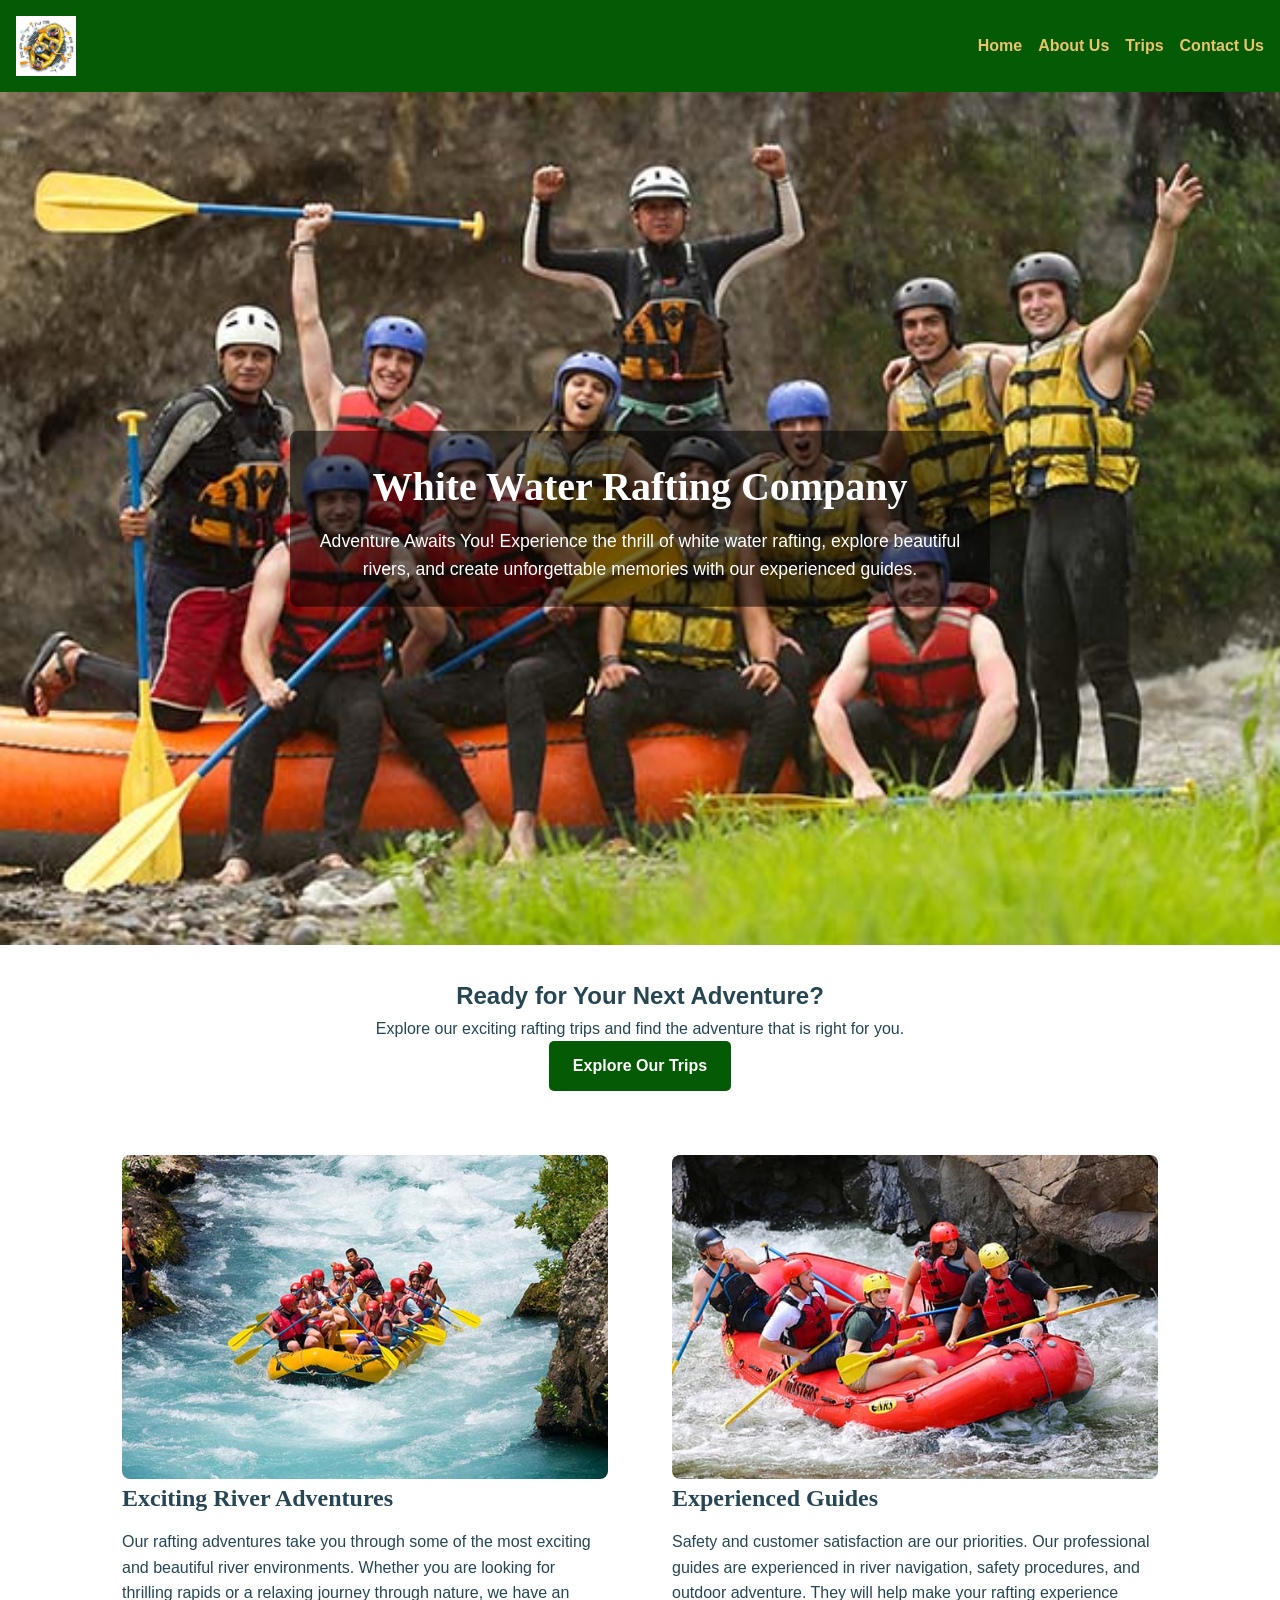
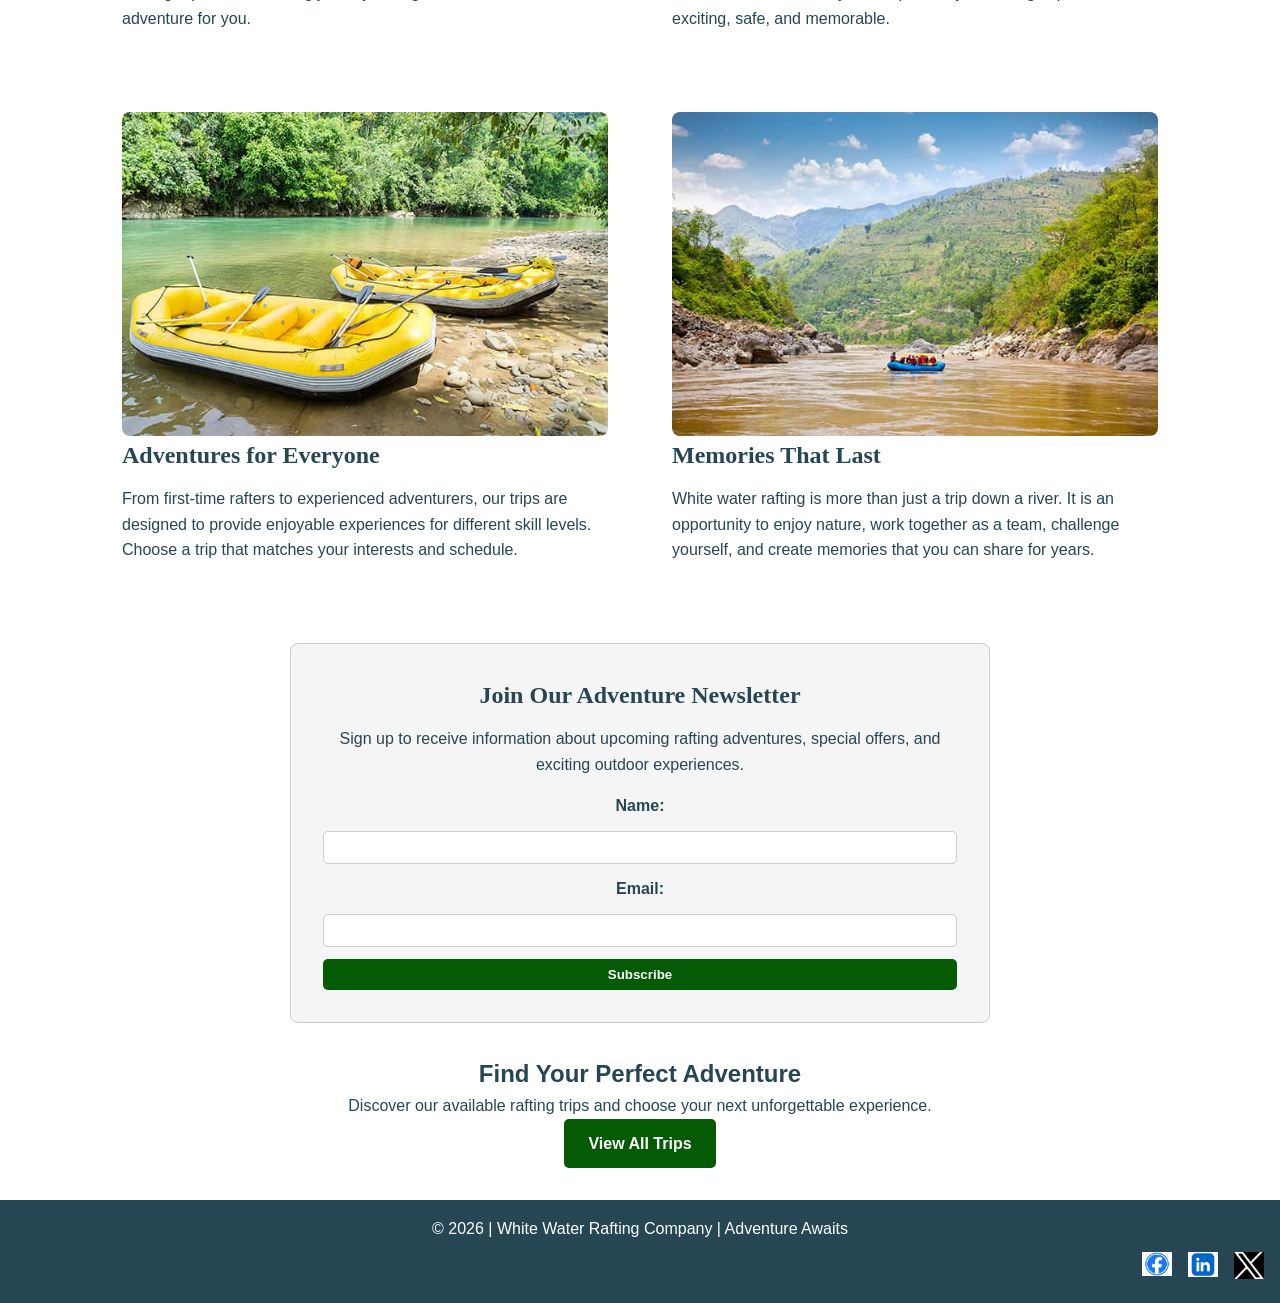
==== wwr/index.html @ 98fdddbc "added trips to header" ====
<!doctype html>
<html lang="en-US">

<head>
    <meta charset="utf-8">
    <meta name="viewport" content="width=device-width, initial-scale=1">

    <title>White Water Rafting Company | Home</title>

    <meta name="description"
      content="Experience exciting white water rafting adventures with professional guides, beautiful rivers, and unforgettable outdoor experiences.">

    <meta name="author" content="Julius Conteh">

    <link rel="stylesheet" href="styles/rafting.css">
</head>

<body>

    <header>
        <img src="images/z-raftingcompas.jpg" alt="White Water Rafting Company logo" width="100">

        <nav>
            <a href="index.html">Home</a>
            <a href="about.html">About Us</a>
            <a href="trips.html">Trips</a>
            <a href="contact.html">Contact Us</a>
        </nav>
    </header>

    <main>

        <!-- =====================================================
             HERO SECTION
             ===================================================== -->

        <section class="hero">

            <img src="images/rafting-hero.jpg"
              alt="Rafters enjoying an exciting white water rafting adventure">

            <div class="hero-content">

                <h1>White Water Rafting Company</h1>

                <p>
                    Adventure Awaits You! Experience the thrill of
                    white water rafting, explore beautiful rivers,
                    and create unforgettable memories with our
                    experienced guides.
                </p>

            </div>

        </section>


        <!-- =====================================================
             CALL TO ACTION
             ===================================================== -->

        <section class="cta">

            <h2>Ready for Your Next Adventure?</h2>

            <p>
                Explore our exciting rafting trips and find the
                adventure that is right for you.
            </p>

            <a href="trips.html">Explore Our Trips</a>

        </section>


        <!-- =====================================================
             HOME PAGE INFORMATION GRID
             ===================================================== -->

        <section class="home-grid">

            <article>

                <img src="images/adventure1.jpg"
                  alt="Rafters navigating challenging white water rapids">

                <h2>Exciting River Adventures</h2>

                <p>
                    Our rafting adventures take you through some of
                    the most exciting and beautiful river environments.
                    Whether you are looking for thrilling rapids or
                    a relaxing journey through nature, we have an
                    adventure for you.
                </p>

            </article>


            <article>

                <img src="images/adventure2.jpg" alt="Rafters enjoying a scenic river adventure">

                <h2>Experienced Guides</h2>

                <p>
                    Safety and customer satisfaction are our priorities.
                    Our professional guides are experienced in river
                    navigation, safety procedures, and outdoor adventure.
                    They will help make your rafting experience exciting,
                    safe, and memorable.
                </p>

            </article>


            <article>

                <img src="images/adventure3.jpg"
                  alt="Visitors enjoying a half day white water rafting adventure">

                <h2>Adventures for Everyone</h2>

                <p>
                    From first-time rafters to experienced adventurers,
                    our trips are designed to provide enjoyable
                    experiences for different skill levels. Choose
                    a trip that matches your interests and schedule.
                </p>

            </article>


            <article>

                <img src="images/adventure4.jpg" alt="Rafters enjoying an exciting river adventure">

                <h2>Memories That Last</h2>

                <p>
                    White water rafting is more than just a trip down
                    a river. It is an opportunity to enjoy nature,
                    work together as a team, challenge yourself, and
                    create memories that you can share for years.
                </p>

            </article>

        </section>


        <!-- =====================================================
             NEWSLETTER
             ===================================================== -->

        <section class="newsletter">

            <h2>Join Our Adventure Newsletter</h2>

            <p>
                Sign up to receive information about upcoming rafting
                adventures, special offers, and exciting outdoor
                experiences.
            </p>

            <form>

                <label for="newsletter-name">Name:</label>

                <input type="text" id="newsletter-name" name="newsletter-name" required>

                <label for="newsletter-email">Email:</label>

                <input type="email" id="newsletter-email" name="newsletter-email" required>

                <button type="submit">
                    Subscribe
                </button>

            </form>

        </section>


        <!-- =====================================================
             FINAL CALL TO ACTION
             ===================================================== -->

        <section class="cta">

            <h2>Find Your Perfect Adventure</h2>

            <p>
                Discover our available rafting trips and choose
                your next unforgettable experience.
            </p>

            <a href="trips.html">View All Trips</a>

        </section>

    </main>


    <!-- =========================================================
         FOOTER
         ========================================================= -->

    <footer>

        <p>
            &copy; 2026 | White Water Rafting Company | Adventure Awaits
        </p>

        <nav class="socialmedia">

            <a href="https://facebook.com/julius.conteh.562" target="_blank"
              rel="noopener noreferrer">

                <img src="images/facebook-icon.png" alt="Facebook">

            </a>

            <a href="https://linkedin.com/in/julius-conteh-005b872a8" target="_blank"
              rel="noopener noreferrer">

                <img src="images/linkedin-icon.png" alt="LinkedIn">

            </a>

            <a href="https://twitter.com" target="_blank" rel="noopener noreferrer">

                <img src="images/twitter-icon.png" alt="Twitter">

            </a>

        </nav>

    </footer>

</body>

</html>
---- wwr/styles/rafting.css ----
/* =========================================================
   WHITEWATER RAFTING WEBSITE
   rafting.css
   ========================================================= */

/* =========================================================
   COLOR AND FONT VARIABLES
   ========================================================= */

:root {
    --primary-color: #055a05;
    --secondary-color: #f4a261;
    --accent1-color: #264653;
    --accent2-color: #e9c46a;

    --heading-font: "Times New Roman", Georgia, serif;
    --body-font: Arial, Helvetica, sans-serif;
}

/* =========================================================
   GENERAL RESET
   ========================================================= */

* {
    margin: 0;
    padding: 0;
    box-sizing: border-box;
}

/* =========================================================
   BODY
   ========================================================= */

body {
    font-family: var(--body-font);
    line-height: 1.6;
    color: var(--accent1-color);
    background-color: #fff;
}

img {
    max-width: 100%;
}

/* =========================================================
   HEADER
   ========================================================= */

header {
    background-color: var(--primary-color);
    color: var(--accent2-color);
    padding: 1rem;

    display: grid;
    grid-template-columns: auto 1fr;
    align-items: center;
}

header img {
    max-height: 60px;
    width: auto;
}

/* =========================================================
   NAVIGATION
   ========================================================= */

nav {
    display: flex;
    justify-content: flex-end;
    gap: 1rem;
}

nav a {
    color: var(--accent2-color);
    text-decoration: none;
    font-weight: bold;
}

nav a:hover {
    color: var(--secondary-color);
}

/* =========================================================
   GENERAL BOX SECTIONS
   ========================================================= */

.box {
    border: 1px solid #ccc;
    padding: 20px;
    background-color: var(--accent2-color);
    color: var(--accent1-color);
    border-radius: 5px;
}

/* =========================================================
   HOME PAGE - HERO SECTION
   ========================================================= */

/*
   The hero is positioned relative so that the
   hero heading/message can be positioned absolutely
   over the image.
*/

.hero {
    position: relative;
    width: 100%;
    overflow: hidden;
}

.hero img {
    display: block;
    width: 100%;
    height: auto;
}

/*
   Text positioned over the hero image.
   This satisfies the assignment requirement
   for absolute positioning.
*/

.hero-content {
    position: absolute;
    top: 50%;
    left: 50%;

    transform: translate(-50%, -50%);

    width: 80%;
    max-width: 700px;

    text-align: center;

    color: white;

    background-color: rgba(0, 0, 0, 0.55);

    padding: 1.5rem;

    border-radius: 8px;
}

.hero-content h1 {
    font-family: var(--heading-font);
    font-size: 2.5rem;
    margin-bottom: 0.5rem;
}

.hero-content p {
    font-size: 1.1rem;
}

/* =========================================================
   HOME PAGE - CALL TO ACTION
   ========================================================= */

.cta {
    text-align: center;
    margin: 2rem 0;
}

.cta a {
    display: inline-block;

    background-color: var(--primary-color);
    color: white;

    padding: 0.75rem 1.5rem;

    text-decoration: none;
    font-weight: bold;

    border-radius: 5px;
}

.cta a:hover {
    background-color: var(--secondary-color);
    color: var(--accent1-color);
}

/* =========================================================
   HOME PAGE - NEWSLETTER
   ========================================================= */

.newsletter {
    max-width: 700px;
    margin: 2rem auto;
    padding: 2rem;

    text-align: center;

    background-color: #f5f5f5;

    border: 1px solid #ccc;
    border-radius: 8px;
}

.newsletter h2 {
    font-family: var(--heading-font);
    margin-bottom: 0.75rem;
}

.newsletter p {
    margin-bottom: 1rem;
}

/* =========================================================
   HOME PAGE - CSS GRID
   ========================================================= */

/*
   This grid provides the required multi-column
   layout and prevents the page from becoming
   a simple single-column flow.
*/

.home-grid {
    max-width: 1100px;

    margin: 2rem auto;

    padding: 1rem;

    display: grid;

    grid-template-columns: 1fr 1fr;

    gap: 2rem;
}

.home-grid article {
    padding: 1rem;
}

.home-grid h2 {
    font-family: var(--heading-font);
    color: var(--accent1-color);
    margin-bottom: 0.75rem;
}

.home-grid p {
    margin-bottom: 1rem;
}

/*
   Image width is responsive while height remains
   automatic so the original image aspect ratio
   is preserved.
*/

.home-grid img {
    display: block;

    width: 100%;
    height: auto;

    border-radius: 8px;
}

/* =========================================================
   CONTACT PAGE - TWO COLUMN GRID
   ========================================================= */

.contact-grid {
    display: grid;

    grid-template-columns: 1fr 1fr;

    gap: 2rem;

    max-width: 1000px;

    margin: 2rem auto;
}

/* =========================================================
   CONTACT FORM
   ========================================================= */

form {
    display: flex;
    flex-direction: column;
    gap: 0.75rem;
}

form label {
    font-weight: bold;
}

form input,
form textarea,
form button {
    padding: 0.5rem;

    border: 1px solid #ccc;

    border-radius: 5px;

    font-family: var(--body-font);
}

form textarea {
    resize: vertical;
}

form button {
    background-color: var(--primary-color);

    color: white;

    font-weight: bold;

    cursor: pointer;

    border: none;
}

form button:hover {
    background-color: var(--secondary-color);
    color: var(--accent1-color);
}

/* =========================================================
   EMPLOYEE PROFILES
   ========================================================= */

.employees {
    max-width: 1000px;

    margin: 2rem auto;
}

.center-heading {
    text-align: center;

    font-family: var(--heading-font);

    margin-bottom: 1rem;
}

.employee-row {
    display: flex;

    justify-content: center;

    gap: 2rem;

    flex-wrap: nowrap;
}

.employee-row figure {
    text-align: center;
}

.employee-row img {
    width: 150px;
    height: auto;

    border-radius: 50%;

    border: 2px solid var(--accent1-color);
}

.employee-row figcaption {
    margin-top: 0.5rem;

    font-weight: bold;

    color: var(--accent1-color);
}

/* =========================================================
   GOOGLE MAP
   ========================================================= */

iframe {
    border-radius: 5px;

    border: none;

    width: 100%;

    height: 300px;
}

/* =========================================================
   FOOTER
   ========================================================= */

footer {
    background-color: var(--accent1-color);

    color: white;

    text-align: center;

    padding: 1rem;

    position: relative;
}

/* =========================================================
   SOCIAL MEDIA
   ========================================================= */

footer nav.socialmedia {
    margin-top: 10px;

    display: flex;

    justify-content: flex-end;

    gap: 1rem;
}

footer nav.socialmedia a img {
    width: 30px;
    height: auto;
}

/* =========================================================
   MAIN HEADING
   ========================================================= */

.main-heading {
    text-align: center;

    font-family: var(--heading-font);

    margin: 1rem 0;

    font-size: 2rem;

    color: var(--accent1-color);
}

/* =========================================================
   RESPONSIVE DESIGN
   ========================================================= */

@media (max-width: 700px) {

    /* Header */

    header {
        grid-template-columns: 1fr;

        text-align: center;
    }

    /* Navigation */

    nav {
        justify-content: center;

        flex-wrap: wrap;

        margin-top: 1rem;
    }

    /* Hero */

    .hero-content {
        width: 90%;

        padding: 1rem;
    }

    .hero-content h1 {
        font-size: 1.8rem;
    }

    .hero-content p {
        font-size: 0.95rem;
    }

    /* Home grid */

    .home-grid {
        grid-template-columns: 1fr;

        gap: 1rem;
    }

    /* Contact grid */

    .contact-grid {
        grid-template-columns: 1fr;

        padding: 1rem;
    }

    /* Employees */

    .employee-row {
        flex-wrap: wrap;
    }

    /* Newsletter */

    .newsletter {
        margin: 2rem 1rem;
    }

    /* CTA */

    .cta {
        padding: 0 1rem;
    }
}

/* =========================================================
   TRIPS PAGE
   ========================================================= */

.trips-intro {
    max-width: 1000px;
    margin: 2rem auto;
    padding: 0 1rem;
    text-align: center;
}

.trips-intro p {
    max-width: 800px;
    margin: 0 auto;
}

/* =========================================================
   TRIPS CALL TO ACTION
   ========================================================= */

.trip-cta {
    max-width: 900px;
    margin: 2rem auto;
    padding: 2rem;

    text-align: center;

    background-color: var(--accent2-color);

    border-radius: 8px;
}

.trip-cta h2 {
    font-family: var(--heading-font);
    margin-bottom: 0.75rem;
}

.trip-cta p {
    margin-bottom: 1rem;
}

.trip-cta a {
    display: inline-block;

    background-color: var(--primary-color);
    color: white;

    padding: 0.75rem 1.5rem;

    text-decoration: none;
    font-weight: bold;

    border-radius: 5px;
}

.trip-cta a:hover {
    background-color: var(--secondary-color);
    color: var(--accent1-color);
}

/* =========================================================
   TRIP CARDS GRID
   ========================================================= */

.trips-grid {
    max-width: 1100px;

    margin: 2rem auto;

    padding: 1rem;

    display: grid;

    grid-template-columns: repeat(2, 1fr);

    gap: 2rem;
}

/* =========================================================
   INDIVIDUAL TRIP CARD
   ========================================================= */

.trip-card {
    background-color: #f5f5f5;

    border: 1px solid #ccc;

    border-radius: 8px;

    overflow: hidden;

    box-shadow: 0 2px 6px rgba(0, 0, 0, 0.15);
}

.trip-card img {
    display: block;

    width: 100%;
    height: auto;
}

.trip-content {
    padding: 1.25rem;
}

.trip-content h2 {
    font-family: var(--heading-font);

    color: var(--accent1-color);

    margin-bottom: 0.75rem;
}

.trip-content p {
    margin-bottom: 0.75rem;
}

/* =========================================================
   TRIP TABLE
   ========================================================= */

.trip-table-section {
    max-width: 1100px;

    margin: 3rem auto;

    padding: 1rem;
}

.trip-table-section h2 {
    font-family: var(--heading-font);

    text-align: center;

    margin-bottom: 0.75rem;
}

.trip-table-section > p {
    text-align: center;

    max-width: 800px;

    margin: 0 auto 1.5rem;
}

/*
   Allows the table to scroll horizontally on
   smaller screens without breaking the page.
*/

.table-container {
    width: 100%;

    overflow-x: auto;
}

table {
    width: 100%;

    border-collapse: collapse;

    background-color: white;
}

th,
td {
    border: 1px solid #ccc;

    padding: 0.9rem;

    text-align: left;
}

th {
    background-color: var(--primary-color);

    color: white;

    font-weight: bold;
}

tr:nth-child(even) {
    background-color: #f5f5f5;
}

tr:hover {
    background-color: var(--accent2-color);
}

/* =========================================================
   TRIPS PAGE RESPONSIVE DESIGN
   ========================================================= */

@media (max-width: 700px) {

    .trips-grid {
        grid-template-columns: 1fr;
    }

    .trip-cta {
        margin: 2rem 1rem;
    }

    .trip-table-section {
        margin: 2rem 1rem;
    }

    th,
    td {
        padding: 0.6rem;
        font-size: 0.9rem;
    }
}
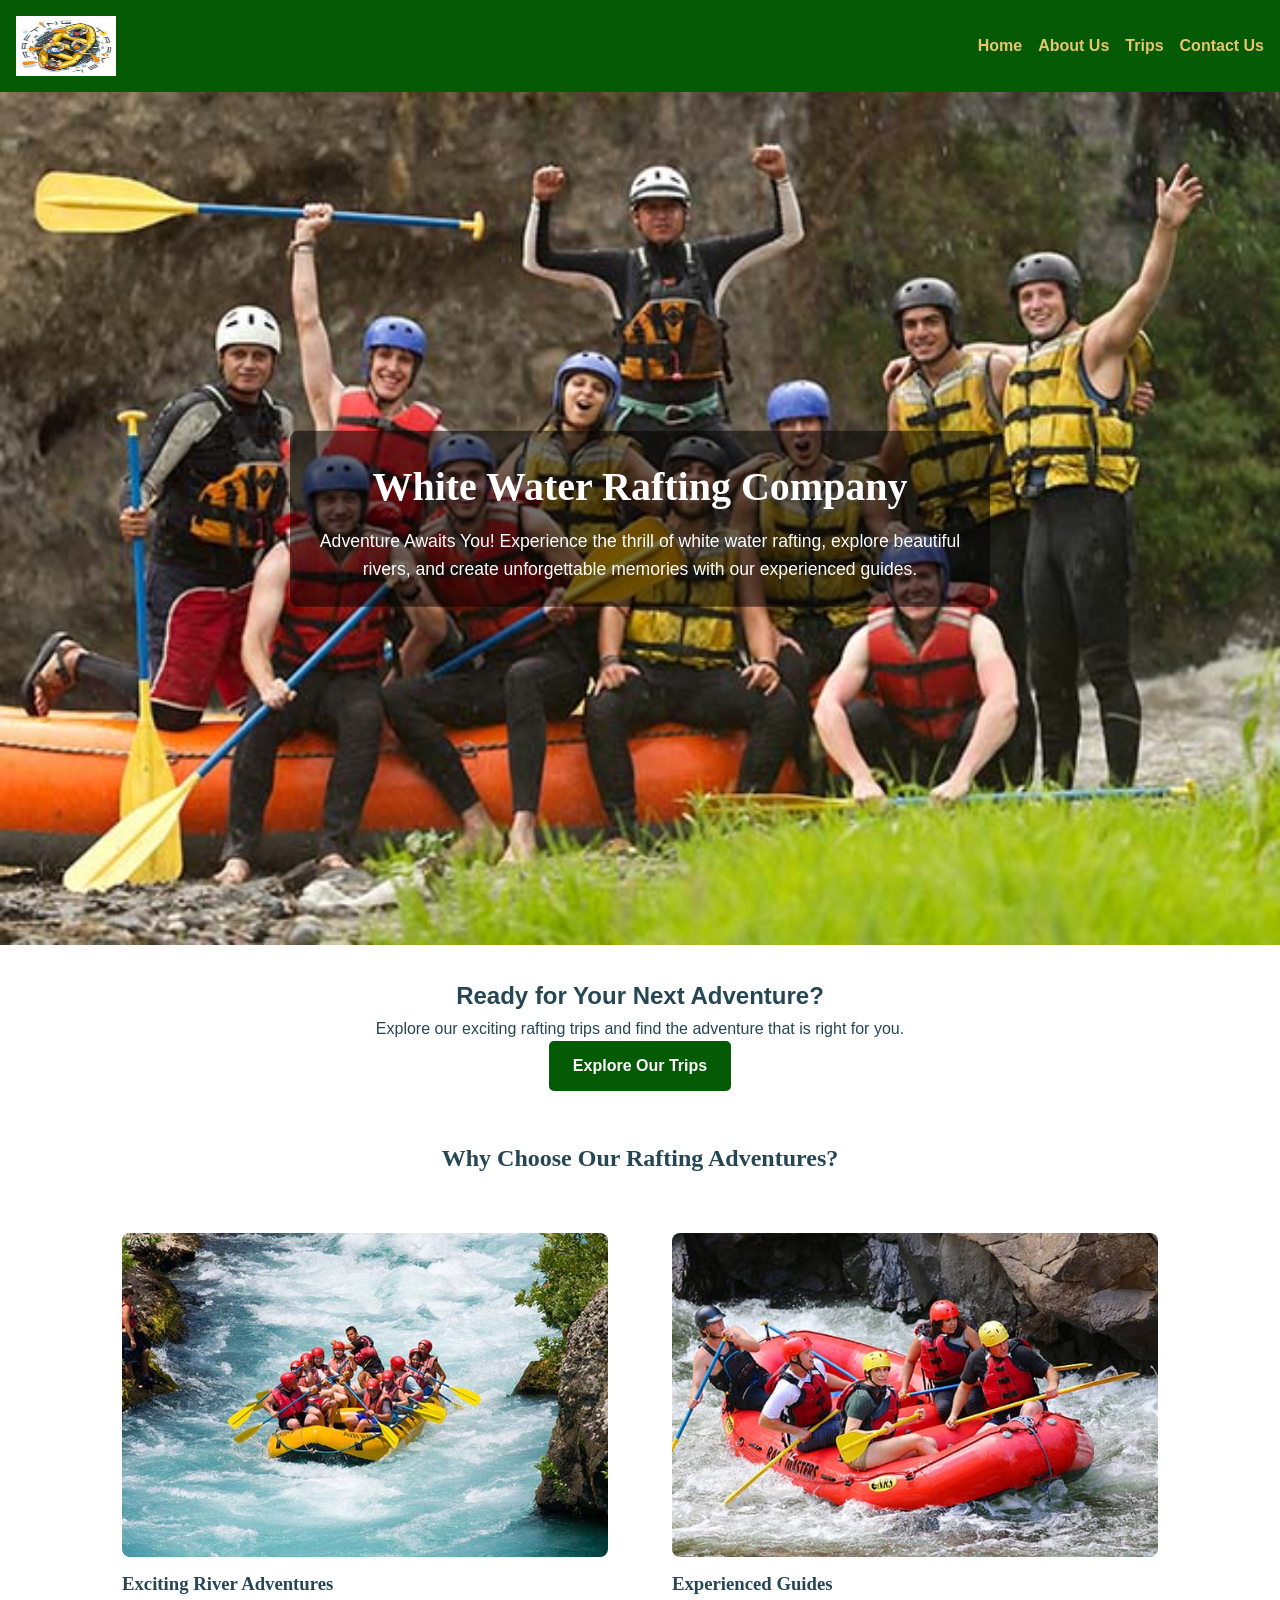
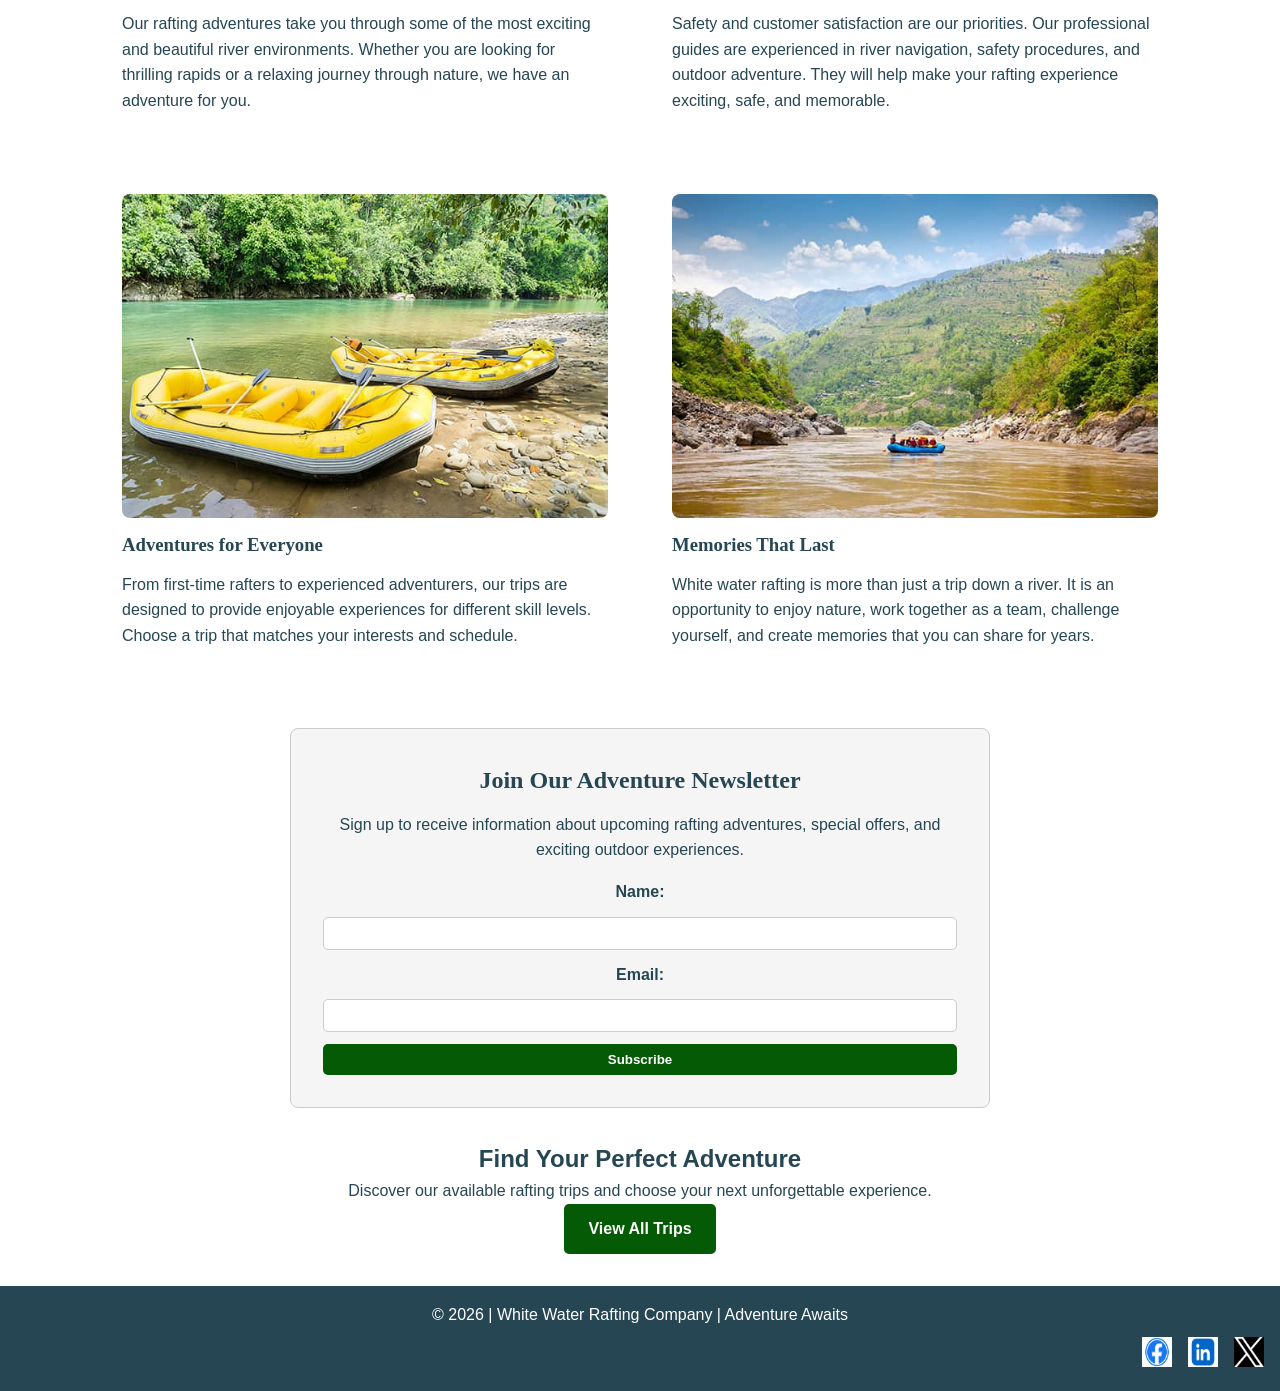
==== commit 49bf474c: "added &copy to the footer in trips.html" ====
--- a/wwr/index.html
+++ b/wwr/index.html
@@ -30,10 +30,7 @@
 
     <main>
 
-        <!-- =====================================================
-             HERO SECTION
-             ===================================================== -->
-
+        <!-- HERO SECTION -->
         <section class="hero">
 
             <img src="images/rafting-hero.jpg"
@@ -54,11 +51,7 @@
 
         </section>
 
-
-        <!-- =====================================================
-             CALL TO ACTION
-             ===================================================== -->
-
+        <!-- CALL TO ACTION -->
         <section class="cta">
 
             <h2>Ready for Your Next Adventure?</h2>
@@ -72,19 +65,17 @@
 
         </section>
 
-
-        <!-- =====================================================
-             HOME PAGE INFORMATION GRID
-             ===================================================== -->
-
+        <!-- HOME PAGE INFORMATION GRID -->
         <section class="home-grid">
+
+            <h2>Why Choose Our Rafting Adventures?</h2>
 
             <article>
 
                 <img src="images/adventure1.jpg"
                   alt="Rafters navigating challenging white water rapids">
 
-                <h2>Exciting River Adventures</h2>
+                <h3>Exciting River Adventures</h3>
 
                 <p>
                     Our rafting adventures take you through some of
@@ -96,12 +87,11 @@
 
             </article>
 
-
             <article>
 
                 <img src="images/adventure2.jpg" alt="Rafters enjoying a scenic river adventure">
 
-                <h2>Experienced Guides</h2>
+                <h3>Experienced Guides</h3>
 
                 <p>
                     Safety and customer satisfaction are our priorities.
@@ -113,13 +103,12 @@
 
             </article>
 
-
             <article>
 
                 <img src="images/adventure3.jpg"
                   alt="Visitors enjoying a half day white water rafting adventure">
 
-                <h2>Adventures for Everyone</h2>
+                <h3>Adventures for Everyone</h3>
 
                 <p>
                     From first-time rafters to experienced adventurers,
@@ -130,12 +119,11 @@
 
             </article>
 
-
             <article>
 
                 <img src="images/adventure4.jpg" alt="Rafters enjoying an exciting river adventure">
 
-                <h2>Memories That Last</h2>
+                <h3>Memories That Last</h3>
 
                 <p>
                     White water rafting is more than just a trip down
@@ -148,11 +136,7 @@
 
         </section>
 
-
-        <!-- =====================================================
-             NEWSLETTER
-             ===================================================== -->
-
+        <!-- NEWSLETTER -->
         <section class="newsletter">
 
             <h2>Join Our Adventure Newsletter</h2>
@@ -173,19 +157,13 @@
 
                 <input type="email" id="newsletter-email" name="newsletter-email" required>
 
-                <button type="submit">
-                    Subscribe
-                </button>
+                <button type="submit">Subscribe</button>
 
             </form>
 
         </section>
 
-
-        <!-- =====================================================
-             FINAL CALL TO ACTION
-             ===================================================== -->
-
+        <!-- FINAL CALL TO ACTION -->
         <section class="cta">
 
             <h2>Find Your Perfect Adventure</h2>
@@ -201,11 +179,7 @@
 
     </main>
 
-
-    <!-- =========================================================
-         FOOTER
-         ========================================================= -->
-
+    <!-- FOOTER -->
     <footer>
 
         <p>
--- a/wwr/styles/rafting.css
+++ b/wwr/styles/rafting.css
@@ -1,10 +1,6 @@
 /* =========================================================
-   WHITEWATER RAFTING WEBSITE
+   WHITE WATER RAFTING WEBSITE
    rafting.css
-   ========================================================= */
-
-/* =========================================================
-   COLOR AND FONT VARIABLES
    ========================================================= */
 
 :root {
@@ -18,7 +14,7 @@
 }
 
 /* =========================================================
-   GENERAL RESET
+   GENERAL STYLES
    ========================================================= */
 
 * {
@@ -27,19 +23,11 @@
     box-sizing: border-box;
 }
 
-/* =========================================================
-   BODY
-   ========================================================= */
-
 body {
     font-family: var(--body-font);
     line-height: 1.6;
     color: var(--accent1-color);
     background-color: #fff;
-}
-
-img {
-    max-width: 100%;
 }
 
 /* =========================================================
@@ -58,12 +46,7 @@
 
 header img {
     max-height: 60px;
-    width: auto;
-}
-
-/* =========================================================
-   NAVIGATION
-   ========================================================= */
+}
 
 nav {
     display: flex;
@@ -82,7 +65,7 @@
 }
 
 /* =========================================================
-   GENERAL BOX SECTIONS
+   GENERAL BOX
    ========================================================= */
 
 .box {
@@ -94,14 +77,8 @@
 }
 
 /* =========================================================
-   HOME PAGE - HERO SECTION
-   ========================================================= */
-
-/*
-   The hero is positioned relative so that the
-   hero heading/message can be positioned absolutely
-   over the image.
-*/
+   HERO SECTION
+   ========================================================= */
 
 .hero {
     position: relative;
@@ -115,30 +92,21 @@
     height: auto;
 }
 
-/*
-   Text positioned over the hero image.
-   This satisfies the assignment requirement
-   for absolute positioning.
-*/
-
 .hero-content {
     position: absolute;
     top: 50%;
     left: 50%;
-
     transform: translate(-50%, -50%);
 
     width: 80%;
     max-width: 700px;
 
     text-align: center;
-
     color: white;
 
     background-color: rgba(0, 0, 0, 0.55);
 
     padding: 1.5rem;
-
     border-radius: 8px;
 }
 
@@ -153,7 +121,7 @@
 }
 
 /* =========================================================
-   HOME PAGE - CALL TO ACTION
+   CALL TO ACTION
    ========================================================= */
 
 .cta {
@@ -181,11 +149,12 @@
 }
 
 /* =========================================================
-   HOME PAGE - NEWSLETTER
+   NEWSLETTER
    ========================================================= */
 
 .newsletter {
     max-width: 700px;
+
     margin: 2rem auto;
     padding: 2rem;
 
@@ -207,49 +176,57 @@
 }
 
 /* =========================================================
-   HOME PAGE - CSS GRID
-   ========================================================= */
-
-/*
-   This grid provides the required multi-column
-   layout and prevents the page from becoming
-   a simple single-column flow.
-*/
+   HOME PAGE INFORMATION GRID
+   ========================================================= */
 
 .home-grid {
     max-width: 1100px;
 
     margin: 2rem auto;
-
     padding: 1rem;
 
     display: grid;
-
     grid-template-columns: 1fr 1fr;
 
     gap: 2rem;
+}
+
+/*
+   The section heading identifies the entire section.
+*/
+
+.home-grid > h2 {
+    grid-column: 1 / -1;
+
+    text-align: center;
+
+    font-family: var(--heading-font);
+    color: var(--accent1-color);
+
+    margin-bottom: 0.5rem;
+}
+
+/*
+   Individual article headings are h3 because
+   they are subsections of the home-grid h2.
+*/
+
+.home-grid h3 {
+    font-family: var(--heading-font);
+    color: var(--accent1-color);
+
+    margin-top: 0.75rem;
+    margin-bottom: 0.75rem;
 }
 
 .home-grid article {
     padding: 1rem;
 }
 
-.home-grid h2 {
-    font-family: var(--heading-font);
-    color: var(--accent1-color);
-    margin-bottom: 0.75rem;
-}
-
 .home-grid p {
     margin-bottom: 1rem;
 }
 
-/*
-   Image width is responsive while height remains
-   automatic so the original image aspect ratio
-   is preserved.
-*/
-
 .home-grid img {
     display: block;
 
@@ -260,23 +237,21 @@
 }
 
 /* =========================================================
-   CONTACT PAGE - TWO COLUMN GRID
+   CONTACT GRID
    ========================================================= */
 
 .contact-grid {
     display: grid;
 
     grid-template-columns: 1fr 1fr;
-
     gap: 2rem;
 
     max-width: 1000px;
-
     margin: 2rem auto;
 }
 
 /* =========================================================
-   CONTACT FORM
+   FORMS
    ========================================================= */
 
 form {
@@ -295,7 +270,6 @@
     padding: 0.5rem;
 
     border: 1px solid #ccc;
-
     border-radius: 5px;
 
     font-family: var(--body-font);
@@ -307,11 +281,9 @@
 
 form button {
     background-color: var(--primary-color);
-
     color: white;
 
     font-weight: bold;
-
     cursor: pointer;
 
     border: none;
@@ -323,12 +295,11 @@
 }
 
 /* =========================================================
-   EMPLOYEE PROFILES
+   EMPLOYEE SECTION
    ========================================================= */
 
 .employees {
     max-width: 1000px;
-
     margin: 2rem auto;
 }
 
@@ -372,7 +343,7 @@
 }
 
 /* =========================================================
-   GOOGLE MAP
+   IFRAME
    ========================================================= */
 
 iframe {
@@ -381,7 +352,6 @@
     border: none;
 
     width: 100%;
-
     height: 300px;
 }
 
@@ -401,10 +371,6 @@
     position: relative;
 }
 
-/* =========================================================
-   SOCIAL MEDIA
-   ========================================================= */
-
 footer nav.socialmedia {
     margin-top: 10px;
 
@@ -417,7 +383,7 @@
 
 footer nav.socialmedia a img {
     width: 30px;
-    height: auto;
+    height: 30px;
 }
 
 /* =========================================================
@@ -437,103 +403,34 @@
 }
 
 /* =========================================================
-   RESPONSIVE DESIGN
-   ========================================================= */
-
-@media (max-width: 700px) {
-
-    /* Header */
-
-    header {
-        grid-template-columns: 1fr;
-
-        text-align: center;
-    }
-
-    /* Navigation */
-
-    nav {
-        justify-content: center;
-
-        flex-wrap: wrap;
-
-        margin-top: 1rem;
-    }
-
-    /* Hero */
-
-    .hero-content {
-        width: 90%;
-
-        padding: 1rem;
-    }
-
-    .hero-content h1 {
-        font-size: 1.8rem;
-    }
-
-    .hero-content p {
-        font-size: 0.95rem;
-    }
-
-    /* Home grid */
-
-    .home-grid {
-        grid-template-columns: 1fr;
-
-        gap: 1rem;
-    }
-
-    /* Contact grid */
-
-    .contact-grid {
-        grid-template-columns: 1fr;
-
-        padding: 1rem;
-    }
-
-    /* Employees */
-
-    .employee-row {
-        flex-wrap: wrap;
-    }
-
-    /* Newsletter */
-
-    .newsletter {
-        margin: 2rem 1rem;
-    }
-
-    /* CTA */
-
-    .cta {
-        padding: 0 1rem;
-    }
-}
-
-/* =========================================================
-   TRIPS PAGE
+   TRIPS INTRODUCTION
    ========================================================= */
 
 .trips-intro {
     max-width: 1000px;
+
     margin: 2rem auto;
+
     padding: 0 1rem;
+
     text-align: center;
 }
 
 .trips-intro p {
     max-width: 800px;
+
     margin: 0 auto;
 }
 
 /* =========================================================
-   TRIPS CALL TO ACTION
+   TRIP CALL TO ACTION
    ========================================================= */
 
 .trip-cta {
     max-width: 900px;
+
     margin: 2rem auto;
+
     padding: 2rem;
 
     text-align: center;
@@ -545,6 +442,7 @@
 
 .trip-cta h2 {
     font-family: var(--heading-font);
+
     margin-bottom: 0.75rem;
 }
 
@@ -556,11 +454,13 @@
     display: inline-block;
 
     background-color: var(--primary-color);
+
     color: white;
 
     padding: 0.75rem 1.5rem;
 
     text-decoration: none;
+
     font-weight: bold;
 
     border-radius: 5px;
@@ -568,11 +468,12 @@
 
 .trip-cta a:hover {
     background-color: var(--secondary-color);
-    color: var(--accent1-color);
-}
-
-/* =========================================================
-   TRIP CARDS GRID
+
+    color: var(--accent1-color);
+}
+
+/* =========================================================
+   TRIPS GRID
    ========================================================= */
 
 .trips-grid {
@@ -589,10 +490,6 @@
     gap: 2rem;
 }
 
-/* =========================================================
-   INDIVIDUAL TRIP CARD
-   ========================================================= */
-
 .trip-card {
     background-color: #f5f5f5;
 
@@ -655,11 +552,6 @@
 
     margin: 0 auto 1.5rem;
 }
-
-/*
-   Allows the table to scroll horizontally on
-   smaller screens without breaking the page.
-*/
 
 .table-container {
     width: 100%;
@@ -701,10 +593,66 @@
 }
 
 /* =========================================================
-   TRIPS PAGE RESPONSIVE DESIGN
+   RESPONSIVE DESIGN
    ========================================================= */
 
 @media (max-width: 700px) {
+
+    header {
+        grid-template-columns: 1fr;
+
+        text-align: center;
+    }
+
+    nav {
+        justify-content: center;
+
+        flex-wrap: wrap;
+
+        margin-top: 1rem;
+    }
+
+    .hero-content {
+        width: 90%;
+
+        padding: 1rem;
+    }
+
+    .hero-content h1 {
+        font-size: 1.8rem;
+    }
+
+    .hero-content p {
+        font-size: 0.95rem;
+    }
+
+    .home-grid {
+        grid-template-columns: 1fr;
+
+        gap: 1rem;
+    }
+
+    .home-grid > h2 {
+        grid-column: 1;
+    }
+
+    .contact-grid {
+        grid-template-columns: 1fr;
+
+        padding: 1rem;
+    }
+
+    .employee-row {
+        flex-wrap: wrap;
+    }
+
+    .newsletter {
+        margin: 2rem 1rem;
+    }
+
+    .cta {
+        padding: 0 1rem;
+    }
 
     .trips-grid {
         grid-template-columns: 1fr;
@@ -721,6 +669,7 @@
     th,
     td {
         padding: 0.6rem;
+
         font-size: 0.9rem;
     }
 }
